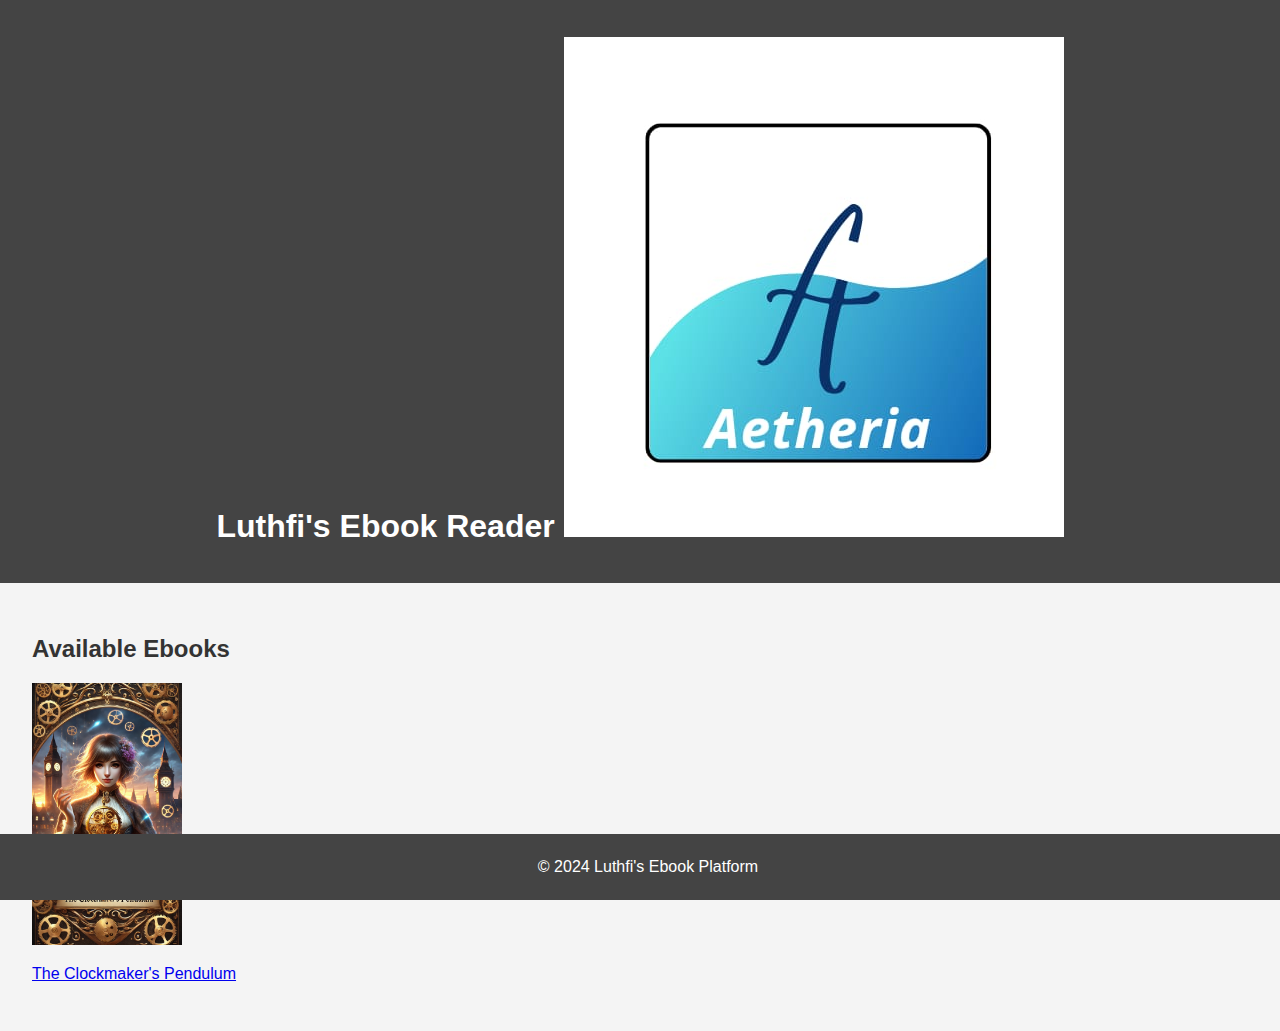
==== Luthfi_Ebook_Template/index.html @ 78d4d0b0 "Update index.html" ====
<!DOCTYPE html>
<html lang="en">
<head>
    <meta charset="UTF-8">
    <meta name="viewport" content="width=device-width, initial-scale=1.0">
    <title>Aetheria</title>
    <link rel="stylesheet" href="css/style.css">
</head>
<body>
    <header>
    <h1>
        Luthfi's Ebook Reader
        <img src="assets/logo_Aetheria.jpg" alt="Logo Aetheria" class="logo">
    </h1>
</header>
    <main>
        <h2>Available Ebooks</h2>
        <div id="ebooks">
            <!-- Template untuk ebook -->
            <div class="ebook">
                <a href="The Clockmaker's Pendulum.html">
                    <img src="assets/The Clockmaker's Pendulum cover.webp" alt="The Clockmaker's Pendulum cover">
                    <p>The Clockmaker's Pendulum</p>
                </a>
            </div>
            <!-- Copy-paste di sini untuk nambah ebook baru -->
        </div>
    </main>
    <footer>
        <p>&copy; 2024 Luthfi's Ebook Platform</p>
    </footer>
</body>
</html>
---- Luthfi_Ebook_Template/css/style.css ----
body {
    font-family: Arial, sans-serif;
    margin: 0;
    padding: 0;
    background-color: #f4f4f4;
    color: #333;
}
header {
    background-color: #444;
    color: #fff;
    padding: 1rem;
    text-align: center;
}
footer {
    background-color: #444;
    color: #fff;
    text-align: center;
    padding: 0.5rem;
    position: fixed;
    width: 100%;
    bottom: 0;
}
main {
    padding: 2rem;
}
.admin-link {
    display: inline-block;
    margin-top: 2rem;
    padding: 0.5rem 1rem;
    background-color: #444;
    color: #fff;
    text-decoration: none;
    border-radius: 5px;
}
.ebook, .manage-item {
    margin-bottom: 1rem;
}
.ebook img {
    width: 150px;
    height: auto;
}
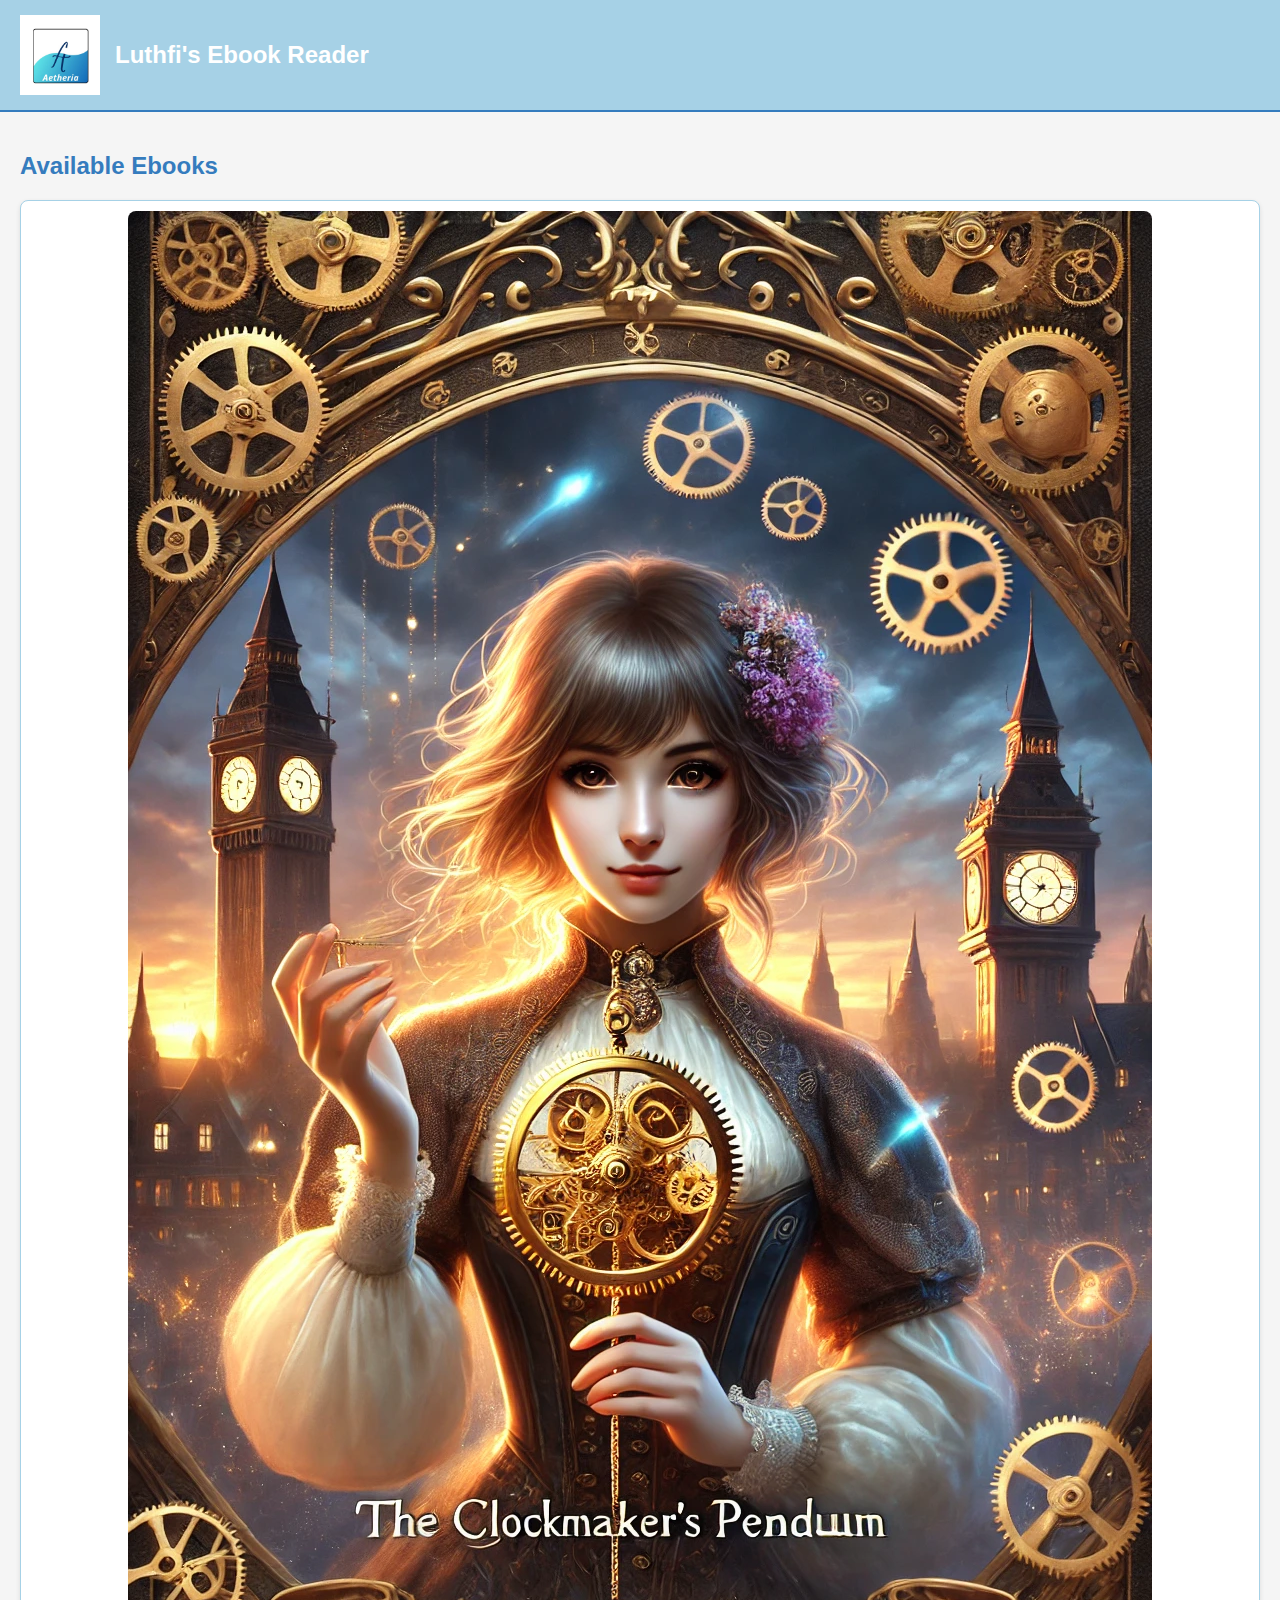
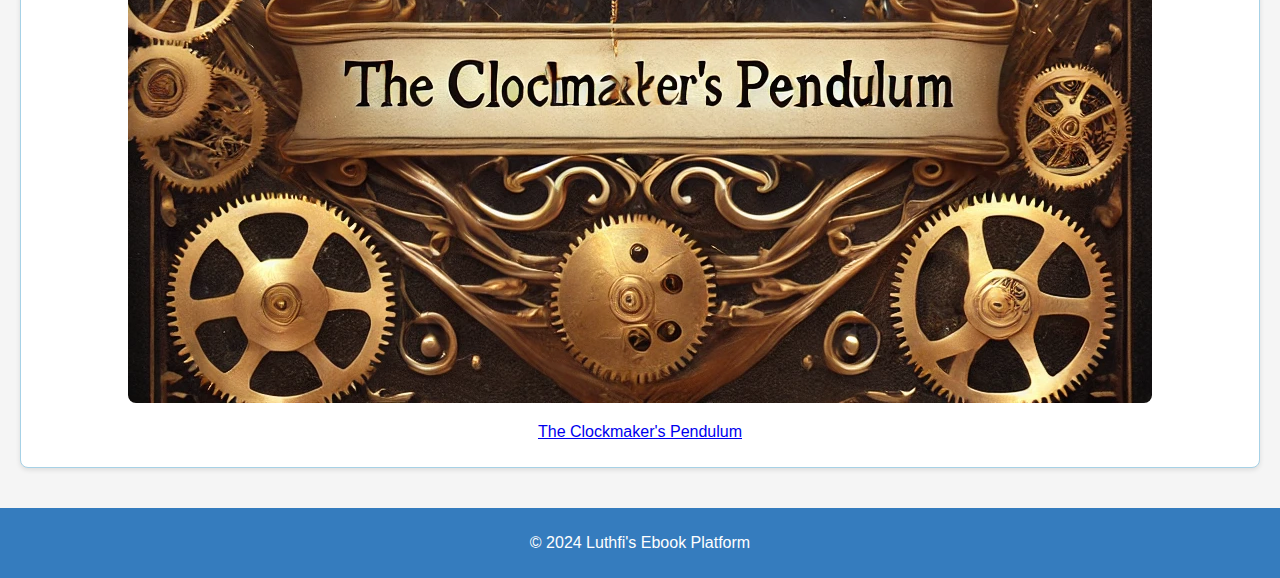
==== commit ffe65926: "Update index.html" ====
--- a/Luthfi_Ebook_Template/index.html
+++ b/Luthfi_Ebook_Template/index.html
@@ -8,10 +8,8 @@
 </head>
 <body>
     <header>
-    <h1>
-        Luthfi's Ebook Reader
-        <img src="assets/logo_Aetheria.jpg" alt="Logo Aetheria" class="logo">
-    </h1>
+    <img src="assets/logo_Aetheria.jpg" alt="Logo Aetheria" class="logo">
+    <h1>Luthfi's Ebook Reader</h1>
 </header>
     <main>
         <h2>Available Ebooks</h2>
--- a/Luthfi_Ebook_Template/css/style.css
+++ b/Luthfi_Ebook_Template/css/style.css
@@ -1,41 +1,82 @@
+/* Global Styles */
 body {
-    font-family: Arial, sans-serif;
+    font-family: 'Arial', sans-serif;
     margin: 0;
     padding: 0;
-    background-color: #f4f4f4;
-    color: #333;
+    background-color: #F5F5F5; /* Abu-abu muda */
+    color: #357CBE; /* Teks biru tua */
 }
+
+/* Header Styling */
 header {
-    background-color: #444;
-    color: #fff;
-    padding: 1rem;
+    display: flex;
+    align-items: center; /* Logo dan teks sejajar secara vertikal */
+    gap: 15px; /* Jarak antara logo dan teks */
+    background-color: #A6D1E6; /* Biru pastel terang */
+    padding: 15px 20px; /* Ruang di dalam header */
+    border-bottom: 2px solid #357CBE; /* Border biru tua */
+}
+
+header .logo {
+    width: 80px; /* Ukuran logo lebih besar */
+    height: auto; /* Tetap proporsional */
+    object-fit: contain; /* Agar gambar tidak terpotong */
+    border-radius: 0; /* Hapus bentuk bulat */
+}
+
+header h1 {
+    margin: 0;
+    color: #FFFFFF; /* Teks putih */
+    font-size: 24px; /* Ukuran teks */
+}
+
+main {
+    padding: 20px;
+}
+
+h2 {
+    color: #357CBE; /* Judul bab biru tua */
+}
+
+.ebook {
+    background-color: #FFFFFF; /* Putih bersih */
+    border: 1px solid #A6D1E6; /* Border biru pastel */
+    border-radius: 8px;
+    margin: 20px 0;
+    padding: 10px;
+    box-shadow: 0 2px 5px rgba(0, 0, 0, 0.1); /* Efek bayangan */
     text-align: center;
+    transition: transform 0.2s ease;
 }
+
+.ebook:hover {
+    transform: scale(1.03); /* Sedikit membesar saat hover */
+}
+
+.ebook img {
+    max-width: 100%;
+    border-radius: 8px;
+}
+
 footer {
-    background-color: #444;
-    color: #fff;
+    background-color: #357CBE; /* Biru tua */
+    color: #FFFFFF; /* Teks putih */
     text-align: center;
-    padding: 0.5rem;
-    position: fixed;
-    width: 100%;
-    bottom: 0;
+    padding: 10px;
 }
-main {
-    padding: 2rem;
+
+/* Tombol */
+button {
+    background-color: #FFC857; /* Kuning aksen */
+    color: #357CBE; /* Teks biru tua */
+    border: none;
+    border-radius: 5px;
+    padding: 10px 20px;
+    font-size: 16px;
+    cursor: pointer;
+    transition: background-color 0.3s ease;
 }
-.admin-link {
-    display: inline-block;
-    margin-top: 2rem;
-    padding: 0.5rem 1rem;
-    background-color: #444;
-    color: #fff;
-    text-decoration: none;
-    border-radius: 5px;
-}
-.ebook, .manage-item {
-    margin-bottom: 1rem;
-}
-.ebook img {
-    width: 150px;
-    height: auto;
+
+button:hover {
+    background-color: #FFD37E; /* Kuning lebih terang saat hover */
 }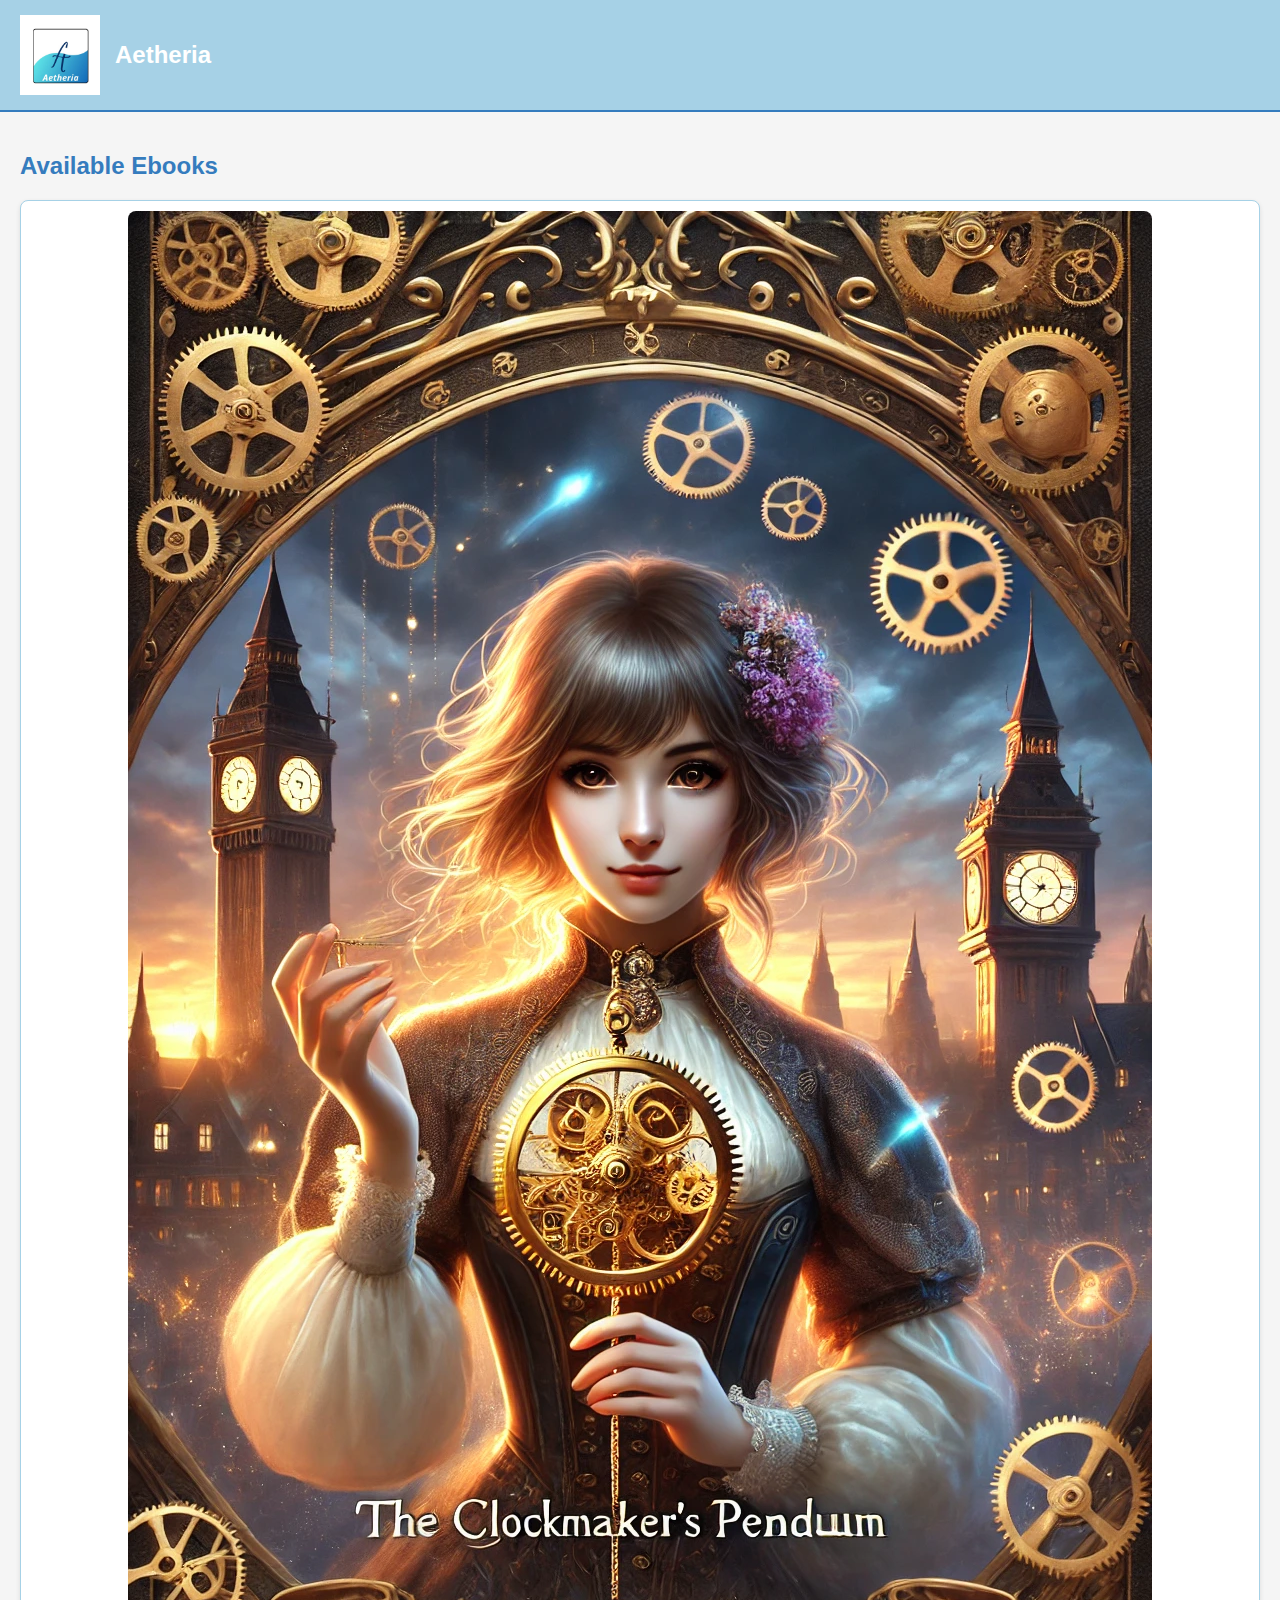
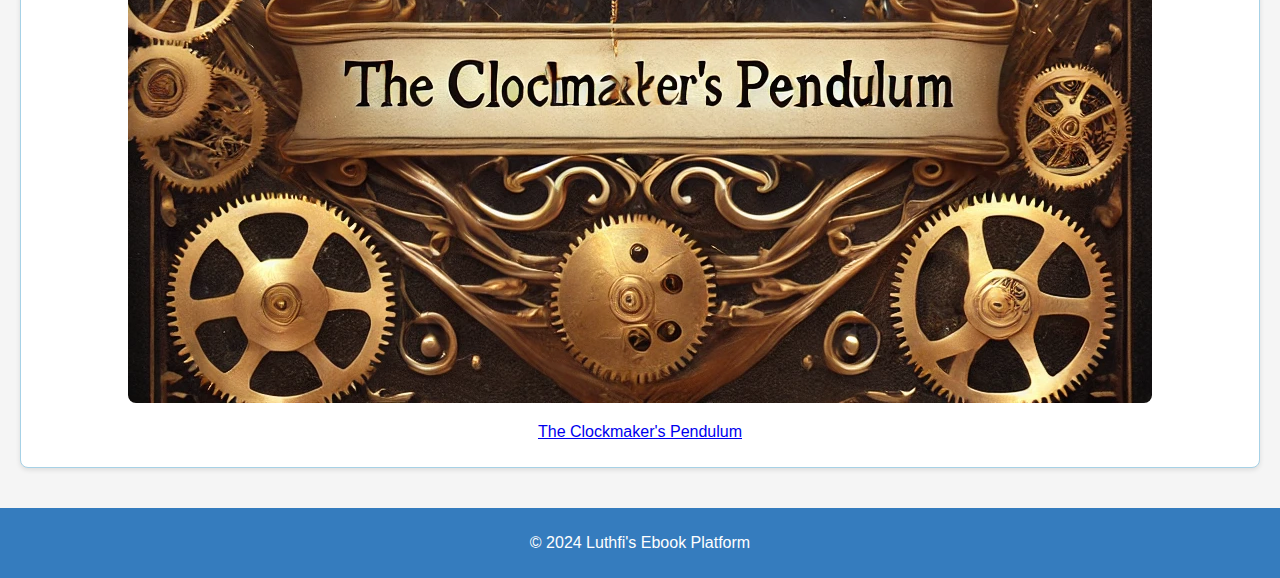
==== commit 1dcc7803: "Update index.html" ====
--- a/Luthfi_Ebook_Template/index.html
+++ b/Luthfi_Ebook_Template/index.html
@@ -9,7 +9,7 @@
 <body>
     <header>
     <img src="assets/logo_Aetheria.jpg" alt="Logo Aetheria" class="logo">
-    <h1>Luthfi's Ebook Reader</h1>
+    <h1>Aetheria</h1>
 </header>
     <main>
         <h2>Available Ebooks</h2>
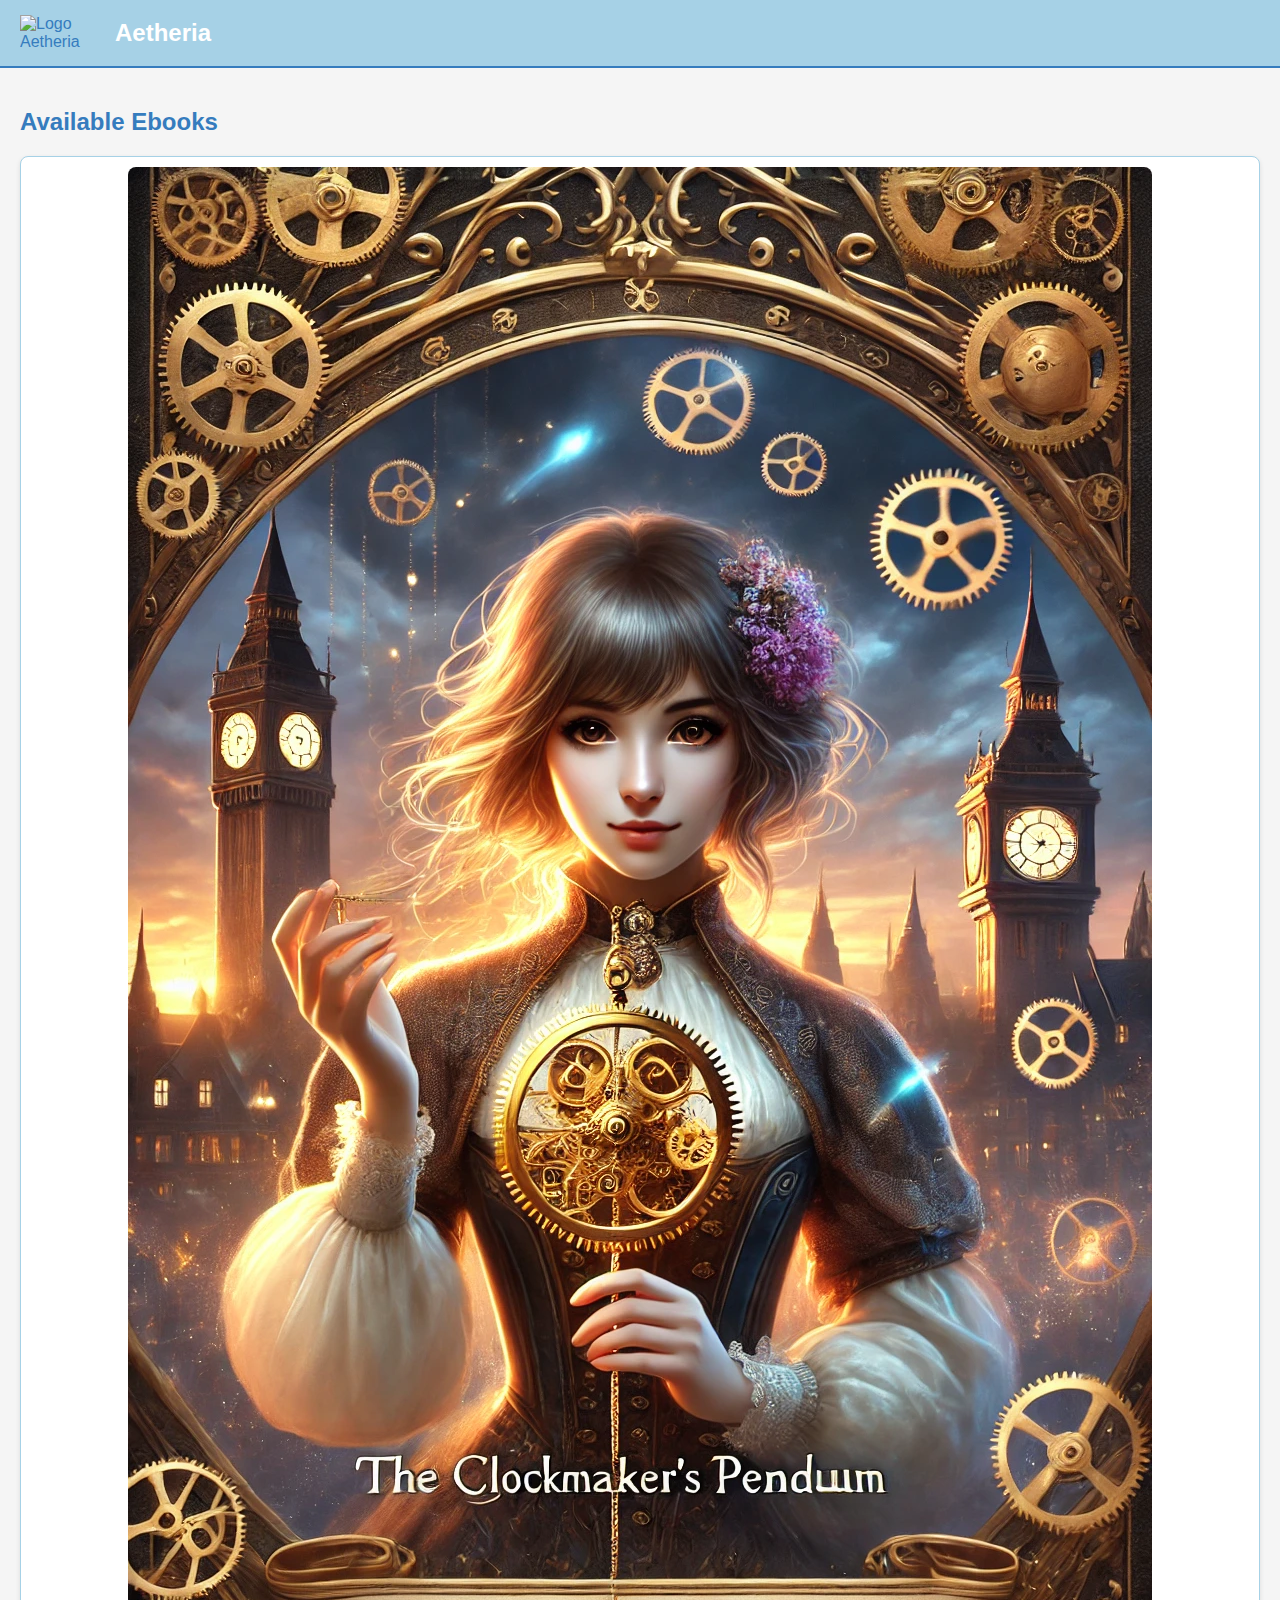
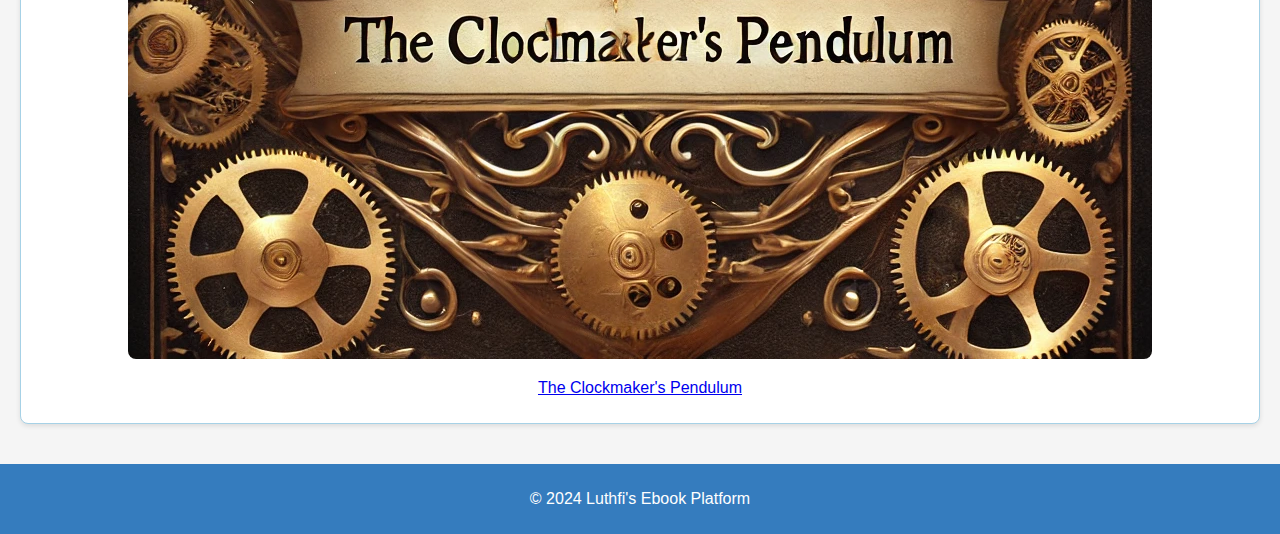
==== commit b035b454: "Update index.html" ====
--- a/Luthfi_Ebook_Template/index.html
+++ b/Luthfi_Ebook_Template/index.html
@@ -8,7 +8,7 @@
 </head>
 <body>
     <header>
-    <img src="assets/logo_Aetheria.jpg" alt="Logo Aetheria" class="logo">
+    <img src="assets/logo_Aetheria.png" alt="Logo Aetheria" class="logo">
     <h1>Aetheria</h1>
 </header>
     <main>
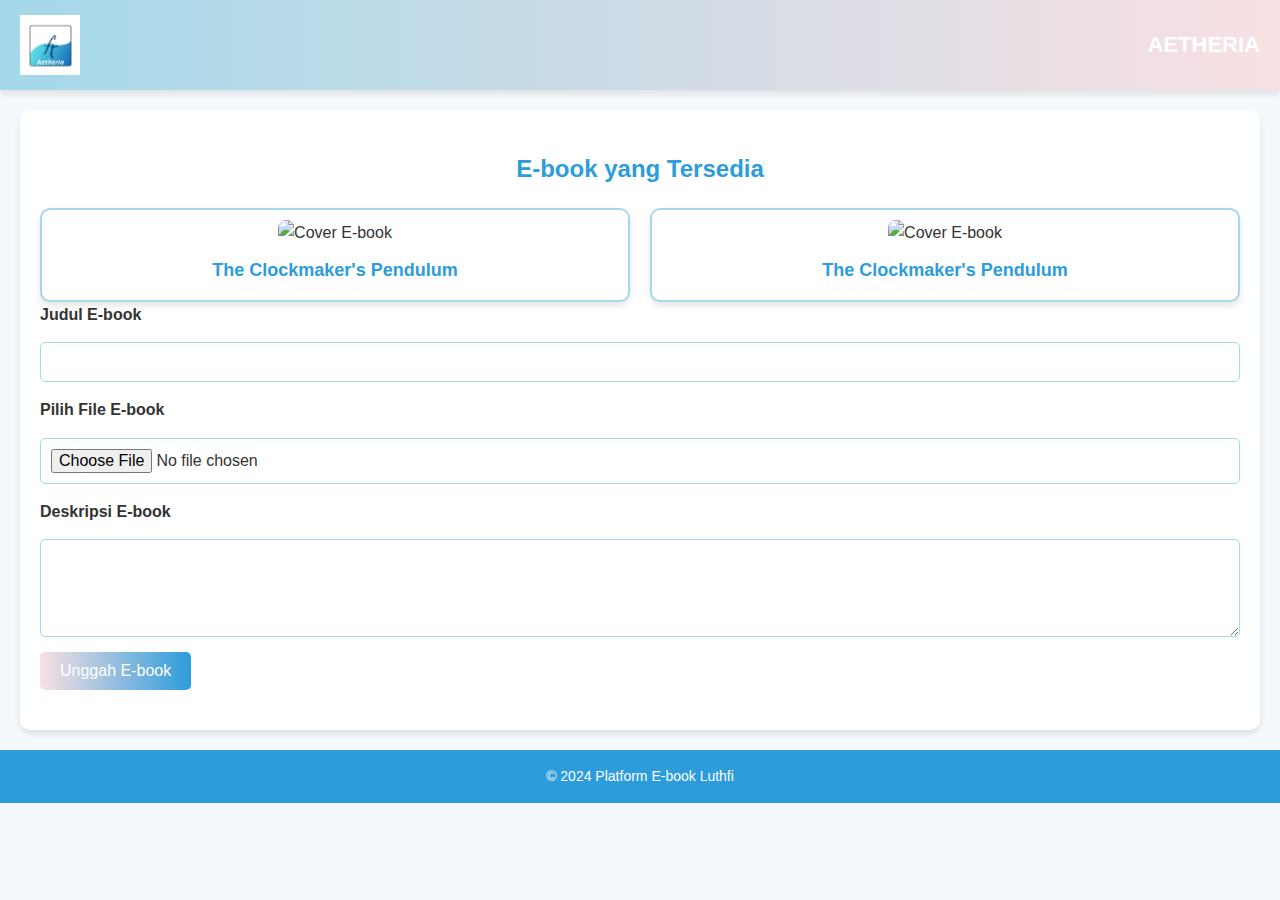
==== commit 764efade: "Update index.html" ====
--- a/Luthfi_Ebook_Template/index.html
+++ b/Luthfi_Ebook_Template/index.html
@@ -1,31 +1,57 @@
 <!DOCTYPE html>
-<html lang="en">
+<html lang="id">
 <head>
     <meta charset="UTF-8">
     <meta name="viewport" content="width=device-width, initial-scale=1.0">
-    <title>Aetheria</title>
+    <title>Aetheria - Platform E-book</title>
     <link rel="stylesheet" href="css/style.css">
 </head>
 <body>
+
+    <!-- Header -->
     <header>
-    <img src="assets/logo_Aetheria.png" alt="Logo Aetheria" class="logo">
-    <h1>Aetheria</h1>
-</header>
-    <main>
-        <h2>Available Ebooks</h2>
-        <div id="ebooks">
-            <!-- Template untuk ebook -->
-            <div class="ebook">
-                <a href="The Clockmaker's Pendulum.html">
-                    <img src="assets/The Clockmaker's Pendulum cover.webp" alt="The Clockmaker's Pendulum cover">
-                    <p>The Clockmaker's Pendulum</p>
-                </a>
+        <img src="assets/logo_Aetheria.jpg" alt="Logo Aetheria" class="logo">
+        <h1>AETHERIA</h1>
+    </header>
+
+    <!-- Main Container -->
+    <div class="container">
+        <h2>E-book yang Tersedia</h2>
+        
+        <!-- Daftar E-Book -->
+        <div class="ebook-list">
+            <!-- Item E-Book 1 -->
+            <div class="ebook-item">
+                <img src="assets/cover_ebook_1.jpg" alt="Cover E-book">
+                <h3>The Clockmaker's Pendulum</h3>
             </div>
-            <!-- Copy-paste di sini untuk nambah ebook baru -->
+            
+            <!-- Item E-Book 2 -->
+            <div class="ebook-item">
+                <img src="assets/cover_ebook_2.jpg" alt="Cover E-book">
+                <h3>The Clockmaker's Pendulum</h3>
+            </div>
         </div>
-    </main>
+        
+        <!-- Form Upload E-Book -->
+        <form>
+            <label for="judul">Judul E-book</label>
+            <input type="text" id="judul" name="judul" required>
+            
+            <label for="file">Pilih File E-book</label>
+            <input type="file" id="file" name="file" accept=".pdf,.epub" required>
+            
+            <label for="deskripsi">Deskripsi E-book</label>
+            <textarea id="deskripsi" name="deskripsi" rows="4" required></textarea>
+            
+            <button type="submit">Unggah E-book</button>
+        </form>
+    </div>
+
+    <!-- Footer -->
     <footer>
-        <p>&copy; 2024 Luthfi's Ebook Platform</p>
+        <p>© 2024 Platform E-book Luthfi</p>
     </footer>
+
 </body>
 </html>--- a/Luthfi_Ebook_Template/css/style.css
+++ b/Luthfi_Ebook_Template/css/style.css
@@ -1,82 +1,159 @@
-/* Global Styles */
+/* Global Styling */
 body {
     font-family: 'Arial', sans-serif;
     margin: 0;
     padding: 0;
-    background-color: #F5F5F5; /* Abu-abu muda */
-    color: #357CBE; /* Teks biru tua */
+    background-color: #F6F9FC; /* Warna abu muda */
+    color: #333333; /* Teks abu gelap */
+    line-height: 1.6;
 }
 
-/* Header Styling */
+/* Header */
 header {
     display: flex;
-    align-items: center; /* Logo dan teks sejajar secara vertikal */
-    gap: 15px; /* Jarak antara logo dan teks */
-    background-color: #A6D1E6; /* Biru pastel terang */
-    padding: 15px 20px; /* Ruang di dalam header */
-    border-bottom: 2px solid #357CBE; /* Border biru tua */
+    align-items: center;
+    justify-content: space-between;
+    background: linear-gradient(90deg, #A4D8EA, #F9E0E3); /* Gradasi biru ke pink */
+    padding: 15px 20px;
+    color: #FFFFFF;
+    box-shadow: 0 4px 8px rgba(0, 0, 0, 0.1); /* Bayangan lembut */
 }
 
 header .logo {
-    width: 80px; /* Ukuran logo lebih besar */
-    height: auto; /* Tetap proporsional */
-    object-fit: contain; /* Agar gambar tidak terpotong */
-    border-radius: 0; /* Hapus bentuk bulat */
+    width: 60px; /* Ukuran logo */
+    height: auto;
+    object-fit: contain;
 }
 
 header h1 {
     margin: 0;
-    color: #FFFFFF; /* Teks putih */
-    font-size: 24px; /* Ukuran teks */
+    font-size: 22px;
+    font-weight: bold;
+    text-transform: uppercase;
 }
 
-main {
+/* Kontainer Umum */
+.container {
+    max-width: 1200px;
+    margin: 20px auto;
     padding: 20px;
+    background-color: #FFFFFF;
+    border-radius: 10px;
+    box-shadow: 0 4px 6px rgba(0, 0, 0, 0.1); /* Bayangan lembut */
 }
 
-h2 {
-    color: #357CBE; /* Judul bab biru tua */
+/* Judul Kontainer */
+.container h2 {
+    font-size: 24px;
+    color: #2D9CDB; /* Biru cerah */
+    margin-bottom: 15px;
+    text-align: center;
 }
 
-.ebook {
-    background-color: #FFFFFF; /* Putih bersih */
-    border: 1px solid #A6D1E6; /* Border biru pastel */
-    border-radius: 8px;
-    margin: 20px 0;
-    padding: 10px;
-    box-shadow: 0 2px 5px rgba(0, 0, 0, 0.1); /* Efek bayangan */
-    text-align: center;
-    transition: transform 0.2s ease;
+/* Form Upload E-Book */
+form {
+    display: flex;
+    flex-direction: column;
+    gap: 15px; /* Jarak antar elemen */
+    margin-bottom: 20px;
 }
 
-.ebook:hover {
-    transform: scale(1.03); /* Sedikit membesar saat hover */
+form label {
+    font-weight: bold;
 }
 
-.ebook img {
-    max-width: 100%;
-    border-radius: 8px;
+form input[type="text"],
+form input[type="file"],
+form textarea {
+    padding: 10px;
+    border: 1px solid #A4D8EA; /* Border biru muda */
+    border-radius: 5px;
+    font-size: 16px;
+    width: 100%;
+    box-sizing: border-box; /* Untuk padding */
 }
 
-footer {
-    background-color: #357CBE; /* Biru tua */
-    color: #FFFFFF; /* Teks putih */
-    text-align: center;
-    padding: 10px;
+form textarea {
+    resize: vertical;
 }
 
-/* Tombol */
-button {
-    background-color: #FFC857; /* Kuning aksen */
-    color: #357CBE; /* Teks biru tua */
+form button {
+    align-self: flex-start;
+    background: linear-gradient(90deg, #F9E0E3, #2D9CDB); /* Gradasi pink ke biru */
+    color: #FFFFFF;
     border: none;
     border-radius: 5px;
     padding: 10px 20px;
     font-size: 16px;
     cursor: pointer;
-    transition: background-color 0.3s ease;
+    transition: background-color 0.3s ease, transform 0.2s ease;
 }
 
-button:hover {
-    background-color: #FFD37E; /* Kuning lebih terang saat hover */
+form button:hover {
+    transform: scale(1.05);
+}
+
+/* Daftar E-Book */
+.ebook-list {
+    display: grid;
+    grid-template-columns: repeat(auto-fit, minmax(200px, 1fr)); /* Responsif */
+    gap: 20px;
+    margin-top: 20px;
+}
+
+.ebook-item {
+    background: #FFFFFF;
+    border: 2px solid #A4D8EA;
+    border-radius: 10px;
+    padding: 10px;
+    text-align: center;
+    box-shadow: 0 4px 6px rgba(0, 0, 0, 0.1); /* Bayangan lembut */
+    transition: transform 0.2s ease, box-shadow 0.2s ease;
+}
+
+.ebook-item:hover {
+    transform: scale(1.03); /* Membesar saat hover */
+    box-shadow: 0 6px 8px rgba(0, 0, 0, 0.15); /* Bayangan lebih kuat */
+}
+
+.ebook-item img {
+    width: 100%;
+    height: auto;
+    border-radius: 8px;
+    object-fit: cover; /* Memastikan gambar rapi */
+}
+
+.ebook-item h3 {
+    color: #2D9CDB;
+    margin: 10px 0 5px;
+    font-size: 18px;
+}
+
+/* Footer */
+footer {
+    background: #2D9CDB; /* Biru cerah */
+    color: #FFFFFF;
+    text-align: center;
+    padding: 15px 0;
+    margin-top: 20px;
+}
+
+footer p {
+    margin: 0;
+    font-size: 14px;
+}
+
+/* Responsif */
+@media (max-width: 768px) {
+    header h1 {
+        font-size: 18px;
+    }
+
+    .container {
+        padding: 15px;
+    }
+
+    .ebook-list {
+        grid-template-columns: repeat(auto-fit, minmax(150px, 1fr)); /* Ukuran lebih kecil */
+    }
 }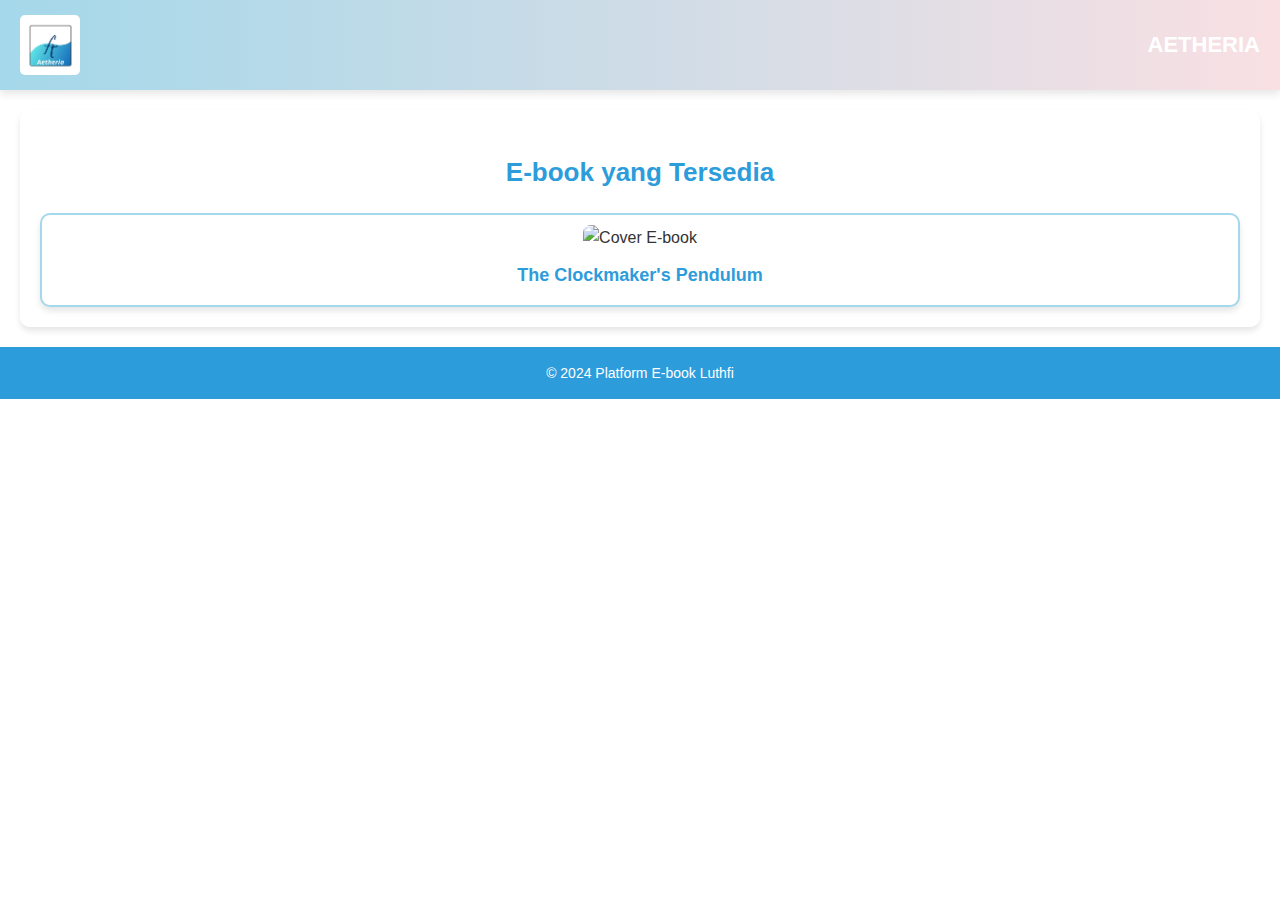
==== commit e936fad8: "Update index.html" ====
--- a/Luthfi_Ebook_Template/index.html
+++ b/Luthfi_Ebook_Template/index.html
@@ -25,27 +25,7 @@
                 <img src="assets/cover_ebook_1.jpg" alt="Cover E-book">
                 <h3>The Clockmaker's Pendulum</h3>
             </div>
-            
-            <!-- Item E-Book 2 -->
-            <div class="ebook-item">
-                <img src="assets/cover_ebook_2.jpg" alt="Cover E-book">
-                <h3>The Clockmaker's Pendulum</h3>
-            </div>
         </div>
-        
-        <!-- Form Upload E-Book -->
-        <form>
-            <label for="judul">Judul E-book</label>
-            <input type="text" id="judul" name="judul" required>
-            
-            <label for="file">Pilih File E-book</label>
-            <input type="file" id="file" name="file" accept=".pdf,.epub" required>
-            
-            <label for="deskripsi">Deskripsi E-book</label>
-            <textarea id="deskripsi" name="deskripsi" rows="4" required></textarea>
-            
-            <button type="submit">Unggah E-book</button>
-        </form>
     </div>
 
     <!-- Footer -->
--- a/Luthfi_Ebook_Template/css/style.css
+++ b/Luthfi_Ebook_Template/css/style.css
@@ -3,8 +3,9 @@
     font-family: 'Arial', sans-serif;
     margin: 0;
     padding: 0;
-    background-color: #F6F9FC; /* Warna abu muda */
-    color: #333333; /* Teks abu gelap */
+    background: url('background_awan.jpg') no-repeat center center fixed; /* Background awan */
+    background-size: cover;
+    color: #333333;
     line-height: 1.6;
 }
 
@@ -16,13 +17,14 @@
     background: linear-gradient(90deg, #A4D8EA, #F9E0E3); /* Gradasi biru ke pink */
     padding: 15px 20px;
     color: #FFFFFF;
-    box-shadow: 0 4px 8px rgba(0, 0, 0, 0.1); /* Bayangan lembut */
+    box-shadow: 0 4px 8px rgba(0, 0, 0, 0.1);
 }
 
 header .logo {
-    width: 60px; /* Ukuran logo */
+    width: 60px;
     height: auto;
     object-fit: contain;
+    border-radius: 5px;
 }
 
 header h1 {
@@ -37,14 +39,14 @@
     max-width: 1200px;
     margin: 20px auto;
     padding: 20px;
-    background-color: #FFFFFF;
+    background-color: rgba(255, 255, 255, 0.8); /* Transparansi pada background */
     border-radius: 10px;
-    box-shadow: 0 4px 6px rgba(0, 0, 0, 0.1); /* Bayangan lembut */
+    box-shadow: 0 4px 6px rgba(0, 0, 0, 0.1);
 }
 
 /* Judul Kontainer */
 .container h2 {
-    font-size: 24px;
+    font-size: 26px;
     color: #2D9CDB; /* Biru cerah */
     margin-bottom: 15px;
     text-align: center;
@@ -54,7 +56,7 @@
 form {
     display: flex;
     flex-direction: column;
-    gap: 15px; /* Jarak antar elemen */
+    gap: 15px;
     margin-bottom: 20px;
 }
 
@@ -66,11 +68,11 @@
 form input[type="file"],
 form textarea {
     padding: 10px;
-    border: 1px solid #A4D8EA; /* Border biru muda */
+    border: 1px solid #A4D8EA;
     border-radius: 5px;
     font-size: 16px;
     width: 100%;
-    box-sizing: border-box; /* Untuk padding */
+    box-sizing: border-box;
 }
 
 form textarea {
@@ -79,7 +81,7 @@
 
 form button {
     align-self: flex-start;
-    background: linear-gradient(90deg, #F9E0E3, #2D9CDB); /* Gradasi pink ke biru */
+    background: linear-gradient(90deg, #F9E0E3, #2D9CDB);
     color: #FFFFFF;
     border: none;
     border-radius: 5px;
@@ -96,7 +98,7 @@
 /* Daftar E-Book */
 .ebook-list {
     display: grid;
-    grid-template-columns: repeat(auto-fit, minmax(200px, 1fr)); /* Responsif */
+    grid-template-columns: repeat(auto-fit, minmax(200px, 1fr));
     gap: 20px;
     margin-top: 20px;
 }
@@ -107,20 +109,20 @@
     border-radius: 10px;
     padding: 10px;
     text-align: center;
-    box-shadow: 0 4px 6px rgba(0, 0, 0, 0.1); /* Bayangan lembut */
+    box-shadow: 0 4px 6px rgba(0, 0, 0, 0.1);
     transition: transform 0.2s ease, box-shadow 0.2s ease;
 }
 
 .ebook-item:hover {
-    transform: scale(1.03); /* Membesar saat hover */
-    box-shadow: 0 6px 8px rgba(0, 0, 0, 0.15); /* Bayangan lebih kuat */
+    transform: scale(1.03);
+    box-shadow: 0 6px 8px rgba(0, 0, 0, 0.15);
 }
 
 .ebook-item img {
     width: 100%;
     height: auto;
     border-radius: 8px;
-    object-fit: cover; /* Memastikan gambar rapi */
+    object-fit: cover;
 }
 
 .ebook-item h3 {
@@ -131,7 +133,7 @@
 
 /* Footer */
 footer {
-    background: #2D9CDB; /* Biru cerah */
+    background: #2D9CDB;
     color: #FFFFFF;
     text-align: center;
     padding: 15px 0;
@@ -154,6 +156,6 @@
     }
 
     .ebook-list {
-        grid-template-columns: repeat(auto-fit, minmax(150px, 1fr)); /* Ukuran lebih kecil */
+        grid-template-columns: repeat(auto-fit, minmax(150px, 1fr));
     }
 }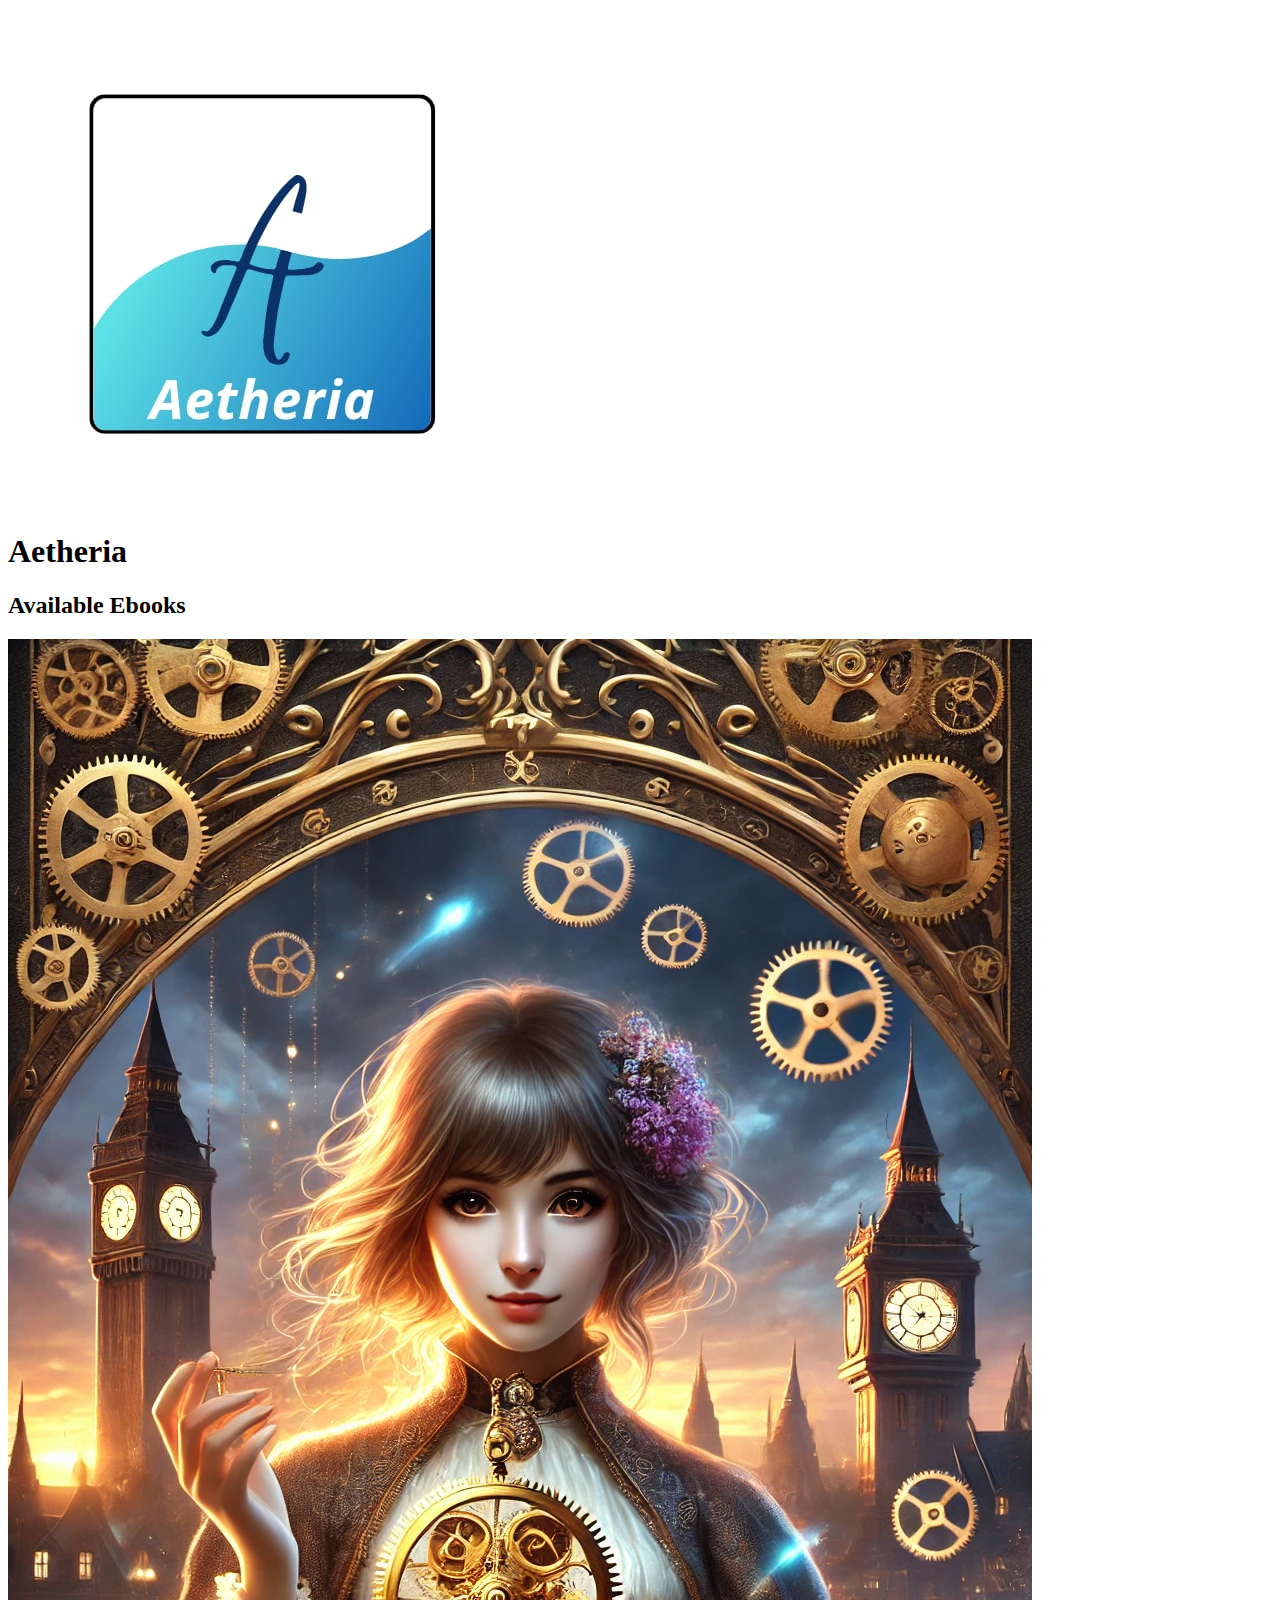
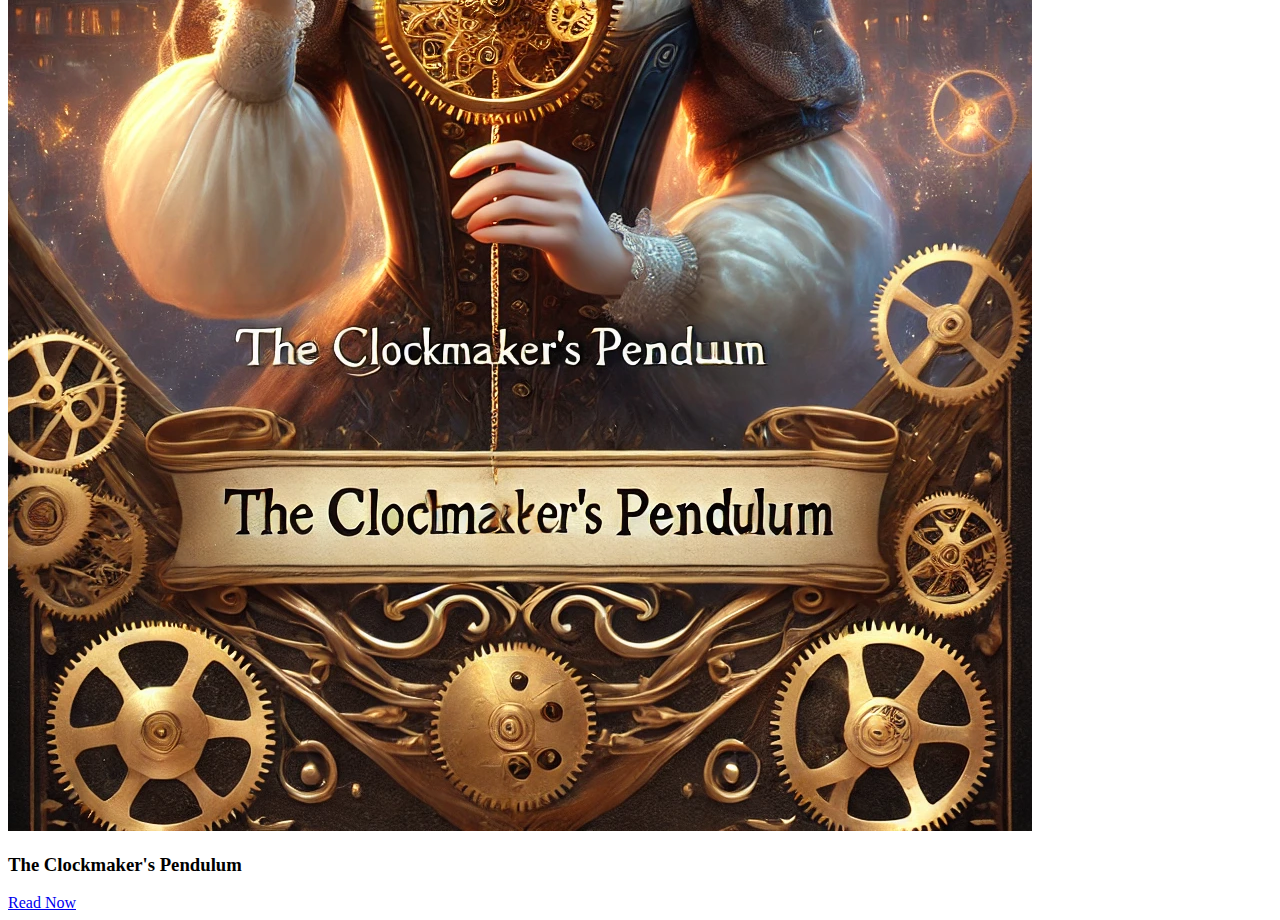
==== commit 23e20cb0: "Update index.html" ====
--- a/Luthfi_Ebook_Template/index.html
+++ b/Luthfi_Ebook_Template/index.html
@@ -1,37 +1,32 @@
 <!DOCTYPE html>
-<html lang="id">
+<html lang="en">
 <head>
     <meta charset="UTF-8">
     <meta name="viewport" content="width=device-width, initial-scale=1.0">
-    <title>Aetheria - Platform E-book</title>
-    <link rel="stylesheet" href="css/style.css">
+    <title>Aetheria</title>
+    <link rel="stylesheet" href="style.css">
 </head>
 <body>
+    <nav>
+        <div class="logo">
+            <img src="assets/logo_Aetheria.jpg" alt="Aetheria">
+        </div>
+        <h1>Aetheria</h1>
+    </nav>
 
-    <!-- Header -->
-    <header>
-        <img src="assets/logo_Aetheria.jpg" alt="Logo Aetheria" class="logo">
-        <h1>AETHERIA</h1>
-    </header>
-
-    <!-- Main Container -->
-    <div class="container">
-        <h2>E-book yang Tersedia</h2>
+    <div class="cloud-bg">
+        <h2>Available Ebooks</h2>
         
-        <!-- Daftar E-Book -->
-        <div class="ebook-list">
-            <!-- Item E-Book 1 -->
-            <div class="ebook-item">
-                <img src="assets/cover_ebook_1.jpg" alt="Cover E-book">
+        <div class="books-container">
+            <!-- Template for adding new books -->
+            <div class="book-card">
+                <img src="assets/The Clockmaker's Pendulum cover.webp" alt="The Clockmaker's Pendulum">
                 <h3>The Clockmaker's Pendulum</h3>
+                <a href="The Clockmaker's Pendulum.html" class="read-btn">Read Now</a>
             </div>
+            
+            <!-- Add more book cards here using the same template -->
         </div>
     </div>
-
-    <!-- Footer -->
-    <footer>
-        <p>© 2024 Platform E-book Luthfi</p>
-    </footer>
-
 </body>
 </html>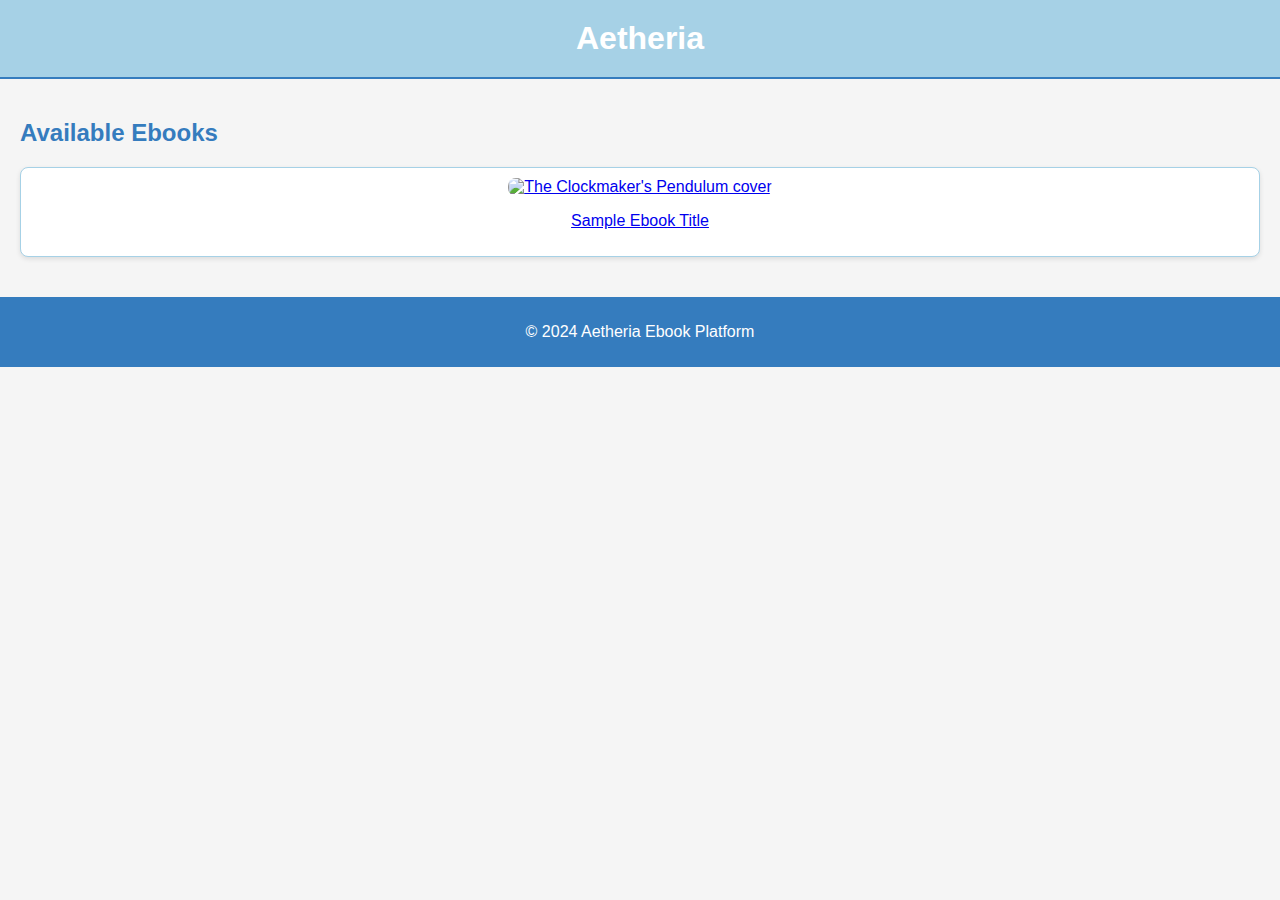
==== commit 57b5a3bf: "Update index.html" ====
--- a/Luthfi_Ebook_Template/index.html
+++ b/Luthfi_Ebook_Template/index.html
@@ -3,30 +3,28 @@
 <head>
     <meta charset="UTF-8">
     <meta name="viewport" content="width=device-width, initial-scale=1.0">
-    <title>Aetheria</title>
-    <link rel="stylesheet" href="style.css">
+    <title>Luthfi's Ebook Reader</title>
+    <link rel="stylesheet" href="css/style.css">
 </head>
 <body>
-    <nav>
-        <div class="logo">
-            <img src="assets/logo_Aetheria.jpg" alt="Aetheria">
+    <header>
+        <h1>Aetheria</h1>
+    </header>
+    <main>
+        <h2>Available Ebooks</h2>
+        <div id="ebooks">
+            <!-- Template untuk ebook -->
+            <div class="ebook">
+                <a href="The Clockmaker's Pendulum.html">
+                    <img src="assets/The Clockmaker's Pendulum.webp" alt="The Clockmaker's Pendulum cover">
+                    <p>Sample Ebook Title</p>
+                </a>
+            </div>
+            <!-- Copy-paste di sini untuk nambah ebook baru -->
         </div>
-        <h1>Aetheria</h1>
-    </nav>
-
-    <div class="cloud-bg">
-        <h2>Available Ebooks</h2>
-        
-        <div class="books-container">
-            <!-- Template for adding new books -->
-            <div class="book-card">
-                <img src="assets/The Clockmaker's Pendulum cover.webp" alt="The Clockmaker's Pendulum">
-                <h3>The Clockmaker's Pendulum</h3>
-                <a href="The Clockmaker's Pendulum.html" class="read-btn">Read Now</a>
-            </div>
-            
-            <!-- Add more book cards here using the same template -->
-        </div>
-    </div>
+    </main>
+    <footer>
+        <p>&copy; 2024 Aetheria Ebook Platform</p>
+    </footer>
 </body>
 </html>--- a/Luthfi_Ebook_Template/css/style.css
+++ b/Luthfi_Ebook_Template/css/style.css
@@ -0,0 +1,83 @@
+/* Global Styles */
+body {
+    font-family: 'Arial', sans-serif;
+    margin: 0;
+    padding: 0;
+    background-color: #F5F5F5; /* Abu-abu muda */
+    color: #357CBE; /* Teks biru tua */
+}
+
+header {
+    background-color: #A6D1E6; /* Biru pastel terang */
+    padding: 20px;
+    text-align: center;
+    color: #FFFFFF; /* Teks putih */
+    border-bottom: 2px solid #357CBE; /* Border biru tua */
+}
+
+header h1 {
+    margin: 0;
+    display: flex;
+    align-items: center;
+    justify-content: center;
+    gap: 10px; /* Jarak antara logo dan teks */
+}
+
+header .logo {
+    width: 60px; /* Sedikit lebih besar */
+    height: 60px;
+    object-fit: cover;
+    border-radius: 50%; /* Bikin bulat */
+    border: 2px solid #FFFFFF; /* Border putih di logo */
+}
+
+main {
+    padding: 20px;
+}
+
+h2 {
+    color: #357CBE; /* Judul bab biru tua */
+}
+
+.ebook {
+    background-color: #FFFFFF; /* Putih bersih */
+    border: 1px solid #A6D1E6; /* Border biru pastel */
+    border-radius: 8px;
+    margin: 20px 0;
+    padding: 10px;
+    box-shadow: 0 2px 5px rgba(0, 0, 0, 0.1); /* Efek bayangan */
+    text-align: center;
+    transition: transform 0.2s ease;
+}
+
+.ebook:hover {
+    transform: scale(1.03); /* Sedikit membesar saat hover */
+}
+
+.ebook img {
+    max-width: 100%;
+    border-radius: 8px;
+}
+
+footer {
+    background-color: #357CBE; /* Biru tua */
+    color: #FFFFFF; /* Teks putih */
+    text-align: center;
+    padding: 10px;
+}
+
+/* Tombol */
+button {
+    background-color: #FFC857; /* Kuning aksen */
+    color: #357CBE; /* Teks biru tua */
+    border: none;
+    border-radius: 5px;
+    padding: 10px 20px;
+    font-size: 16px;
+    cursor: pointer;
+    transition: background-color 0.3s ease;
+}
+
+button:hover {
+    background-color: #FFD37E; /* Kuning lebih terang saat hover */
+}